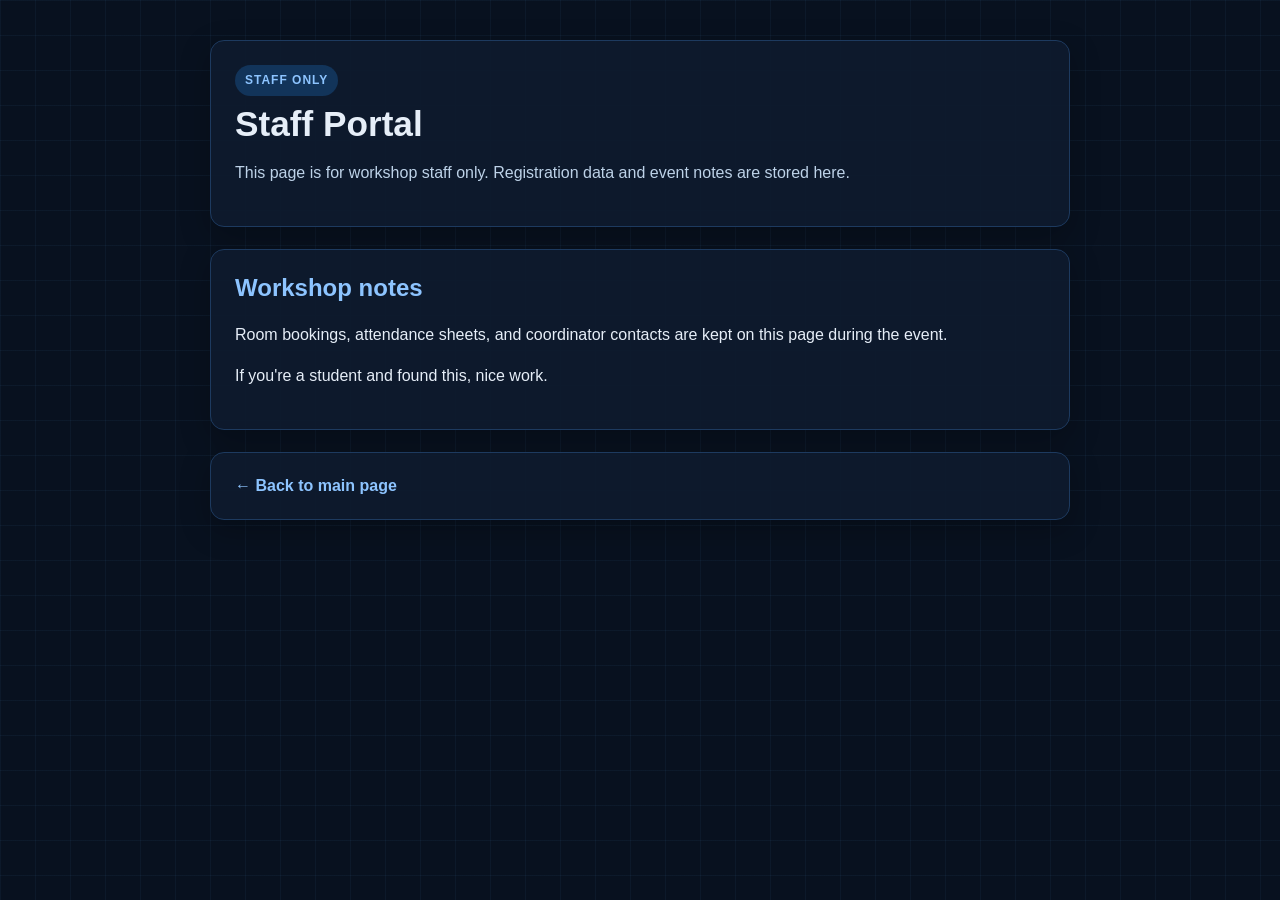
==== admin.html @ 264efd5b "admin page + base64 clue" ====
<!DOCTYPE html>
<html lang="en">
<head>
  <meta charset="UTF-8" />
  <meta name="viewport" content="width=device-width, initial-scale=1.0" />
  <title>Staff Portal</title>
  <link rel="stylesheet" href="style.css" />
</head>
<body>
  <div class="background-grid"></div>

  <main class="container">
    <section class="card hero">
      <p class="tag">STAFF ONLY</p>
      <h1>Staff Portal</h1>
      <p class="subtitle">
        This page is for workshop staff only.
        Registration data and event notes are stored here.
      </p>
    </section>

    <section class="card">
      <h2>Workshop notes</h2>
      <p>Room bookings, attendance sheets, and coordinator contacts are kept on this page during the event.</p>
      <p>If you're a student and found this, nice work.</p>
    </section>

    <section class="card">
      <a href="index.html" class="back-link">← Back to main page</a>
    </section>
  </main>

  <!-- flag: FLAG{4dm1n_p4g3} -->
</body>
</html>
---- style.css ----
* {
  box-sizing: border-box;
}

body {
  margin: 0;
  font-family: Arial, Helvetica, sans-serif;
  background: #08111f;
  color: #e6eef8;
  min-height: 100vh;
  position: relative;
  overflow-x: hidden;
}

.background-grid {
  position: fixed;
  inset: 0;
  background-image:
    linear-gradient(rgba(70, 130, 180, 0.08) 1px, transparent 1px),
    linear-gradient(90deg, rgba(70, 130, 180, 0.08) 1px, transparent 1px);
  background-size: 35px 35px;
  pointer-events: none;
  z-index: 0;
}

.container {
  position: relative;
  z-index: 1;
  max-width: 900px;
  margin: 0 auto;
  padding: 40px 20px 60px;
}

.card {
  background: rgba(14, 27, 46, 0.95);
  border: 1px solid #1d3a5f;
  border-radius: 14px;
  padding: 24px;
  margin-bottom: 22px;
  box-shadow: 0 10px 30px rgba(0, 0, 0, 0.25);
}

.hero h1 {
  margin-top: 8px;
  margin-bottom: 10px;
  font-size: 2.2rem;
}

.tag {
  display: inline-block;
  margin: 0;
  padding: 6px 10px;
  border-radius: 999px;
  font-size: 0.75rem;
  font-weight: bold;
  letter-spacing: 1px;
  background: #12345a;
  color: #8dc4ff;
}

.subtitle {
  color: #bdd2e8;
  line-height: 1.6;
}

h2 {
  margin-top: 0;
  color: #8dc4ff;
}

p,
li,
ol {
  line-height: 1.6;
}

.submit-row {
  display: flex;
  gap: 10px;
  flex-wrap: wrap;
  margin-top: 14px;
}

input {
  flex: 1;
  min-width: 240px;
  padding: 12px;
  border-radius: 8px;
  border: 1px solid #355d8c;
  background: #0b1a2d;
  color: white;
  font-size: 1rem;
}

button {
  padding: 12px 18px;
  border: none;
  border-radius: 8px;
  background: #1f6feb;
  color: white;
  font-weight: bold;
  cursor: pointer;
}

button:hover {
  background: #3c84f7;
}

.result {
  margin-top: 14px;
  font-weight: bold;
}

.hint {
  color: #9bc8ff;
  font-style: italic;
}

.schedule {
  padding-left: 20px;
}

.back-link {
  color: #8dc4ff;
  text-decoration: none;
  font-weight: bold;
}

.back-link:hover {
  text-decoration: underline;
}
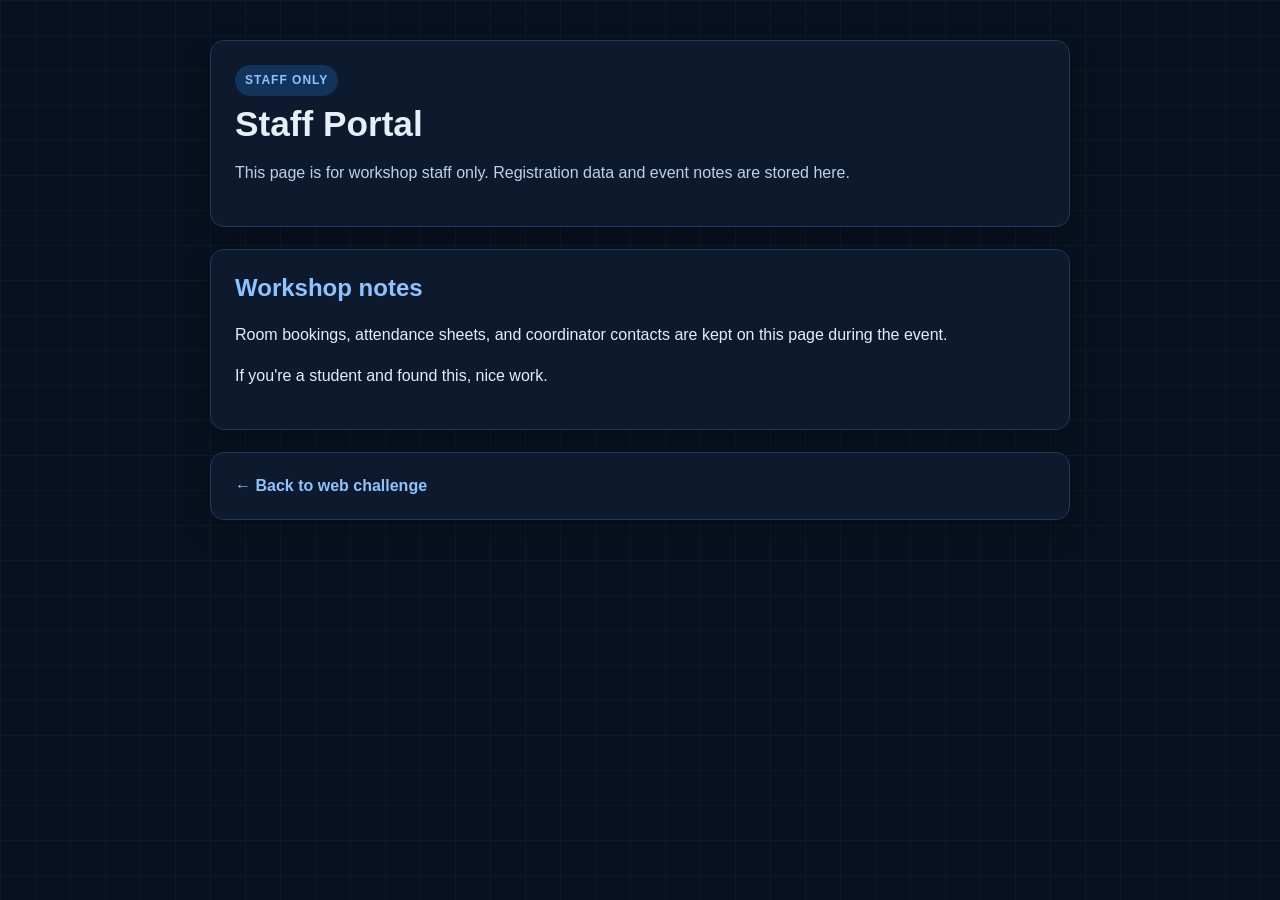
==== commit 6422699a: "split into separate pages" ====
--- a/admin.html
+++ b/admin.html
@@ -26,10 +26,10 @@
     </section>
 
     <section class="card">
-      <a href="index.html" class="back-link">← Back to main page</a>
+      <a href="web.html" class="back-link">← Back to web challenge</a>
     </section>
   </main>
 
-  <!-- flag: FLAG{4dm1n_p4g3} -->
+  <!-- found the admin page. now check the meta tags on event.html -->
 </body>
 </html>
